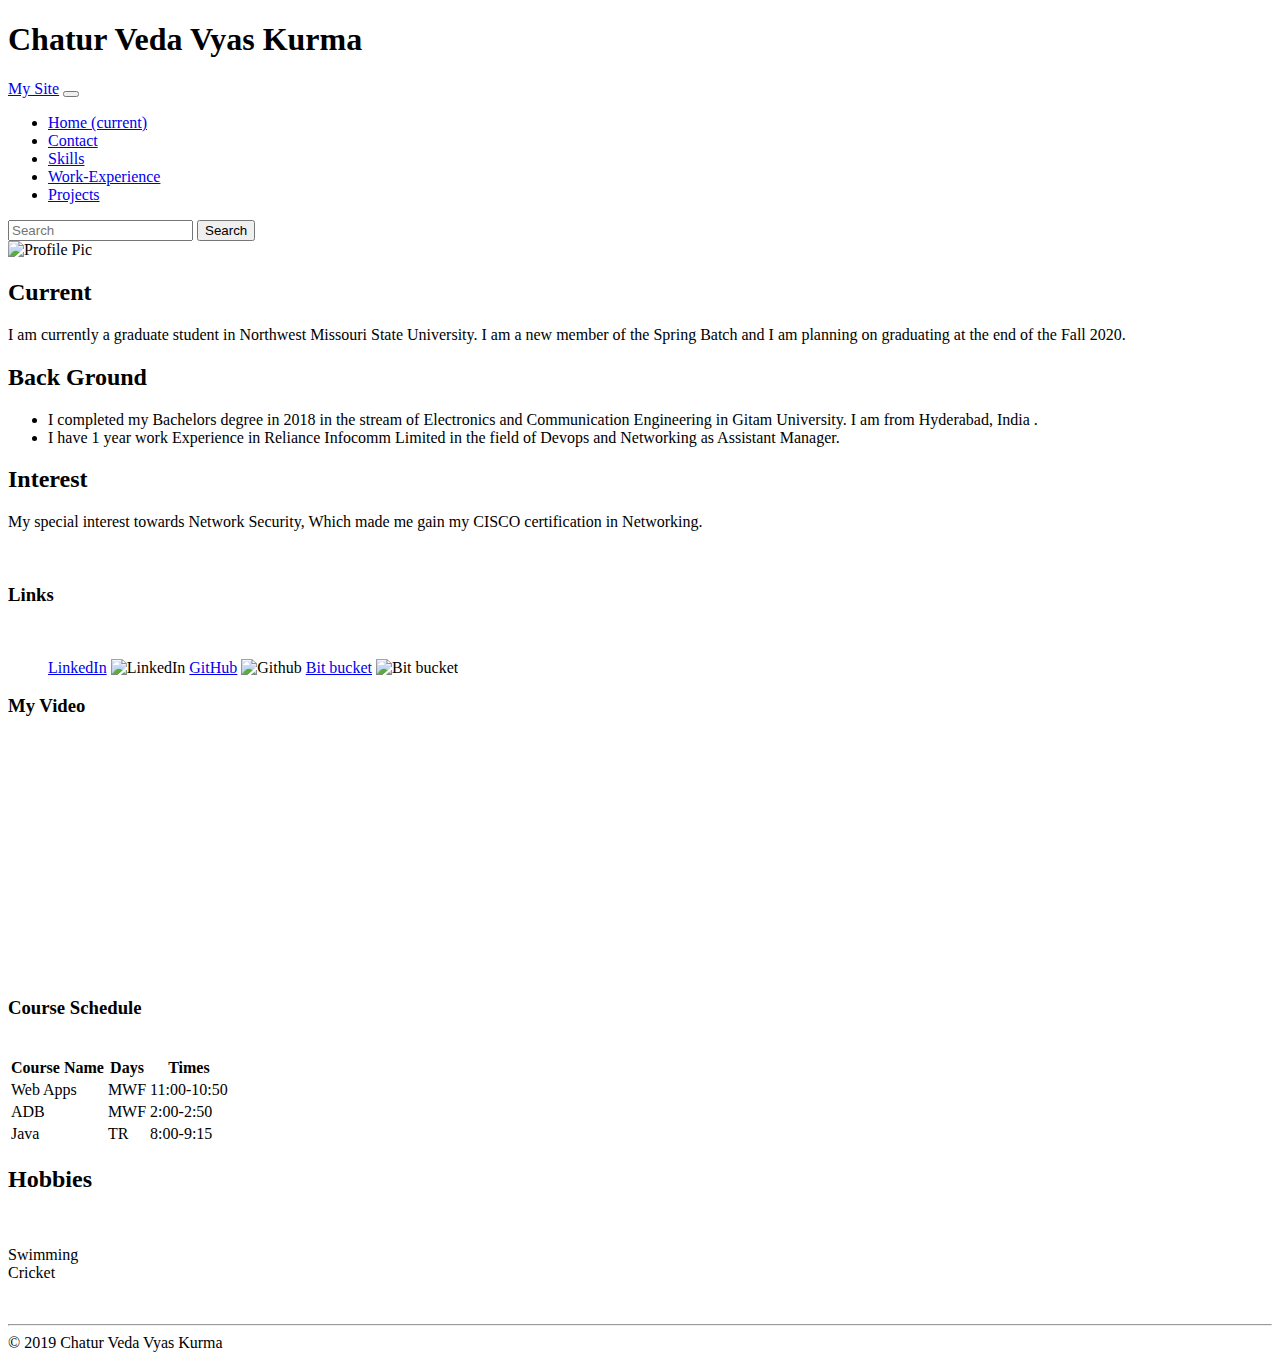
==== index.html @ a06b2799 "index page" ====
<!doctype html>
<html lang="en">
        <head>
                <meta name="author" content="Chatur Veda Vyas">
              
                <!-- Bootstrap required meta tags-->
                <meta charset="UTF8">
                <meta name="viewport" content="width=device-width, initial-scale=1, shrink-to-fit=no">
              
                <!-- Link to CSS-->
                <link rel="stylesheet" href="https://stackpath.bootstrapcdn.com/bootstrap/4.2.1/css/bootstrap.min.css"
                  integrity="sha384-GJzZqFGwb1QTTN6wy59ffF1BuGJpLSa9DkKMp0DgiMDm4iYMj70gZWKYbI706tWS" crossorigin="anonymous">
              
                <link rel="stylesheet" href="./CSS/chatur.css">
             
                <title>Chatur Veda Vyas Kurma</title>
              </head>
              <body style="background-image: url(./img.jpg)">
                <header>
                  <h1 class="h1">Chatur Veda Vyas Kurma</h1>
                </header>
                <nav class="navbar navbar-expand-md navbar-dark fixed-top bg-dark">
                  <a class="navbar-brand" href="#">My Site</a>
                  <button class="navbar-toggler" type="button" data-toggle="collapse" data-target="#navbarCollapse"
                    aria-controls="navbarCollapse" aria-expanded="false" aria-label="Toggle navigation">
                    <span class="navbar-toggler-icon"></span>
                  </button>
                  <div class="collapse navbar-collapse" id="navbarCollapse">
                    <ul class="navbar-nav mr-auto">
                      <li class="nav-item active">
                        <a class="nav-link" href="index.html">Home <span class="sr-only">(current)</span></a>
                      </li>
                      <li class="nav-item">
                        <a class="nav-link" href="contact.html">Contact</a>
                      </li>
                      <li class="nav-item">
                        <a class="nav-link" href="skills.html">Skills</a>
                      </li>
                      <li class="nav-item active">
                          <a class="nav-link" href="workexperience.html">Work-Experience</a>
                        </li>
			<li class="nav-item active">
                          <a class="nav-link" href="Projects.html">Projects</a>
                        </li>

		    </ul>
                    <form class="form-inline mt-2 mt-md-0">
                      <input class="form-control mr-sm-2" type="text" placeholder="Search" aria-label="Search">
                      <button class="btn btn-outline-success my-2 my-sm-0" type="submit">Search</button>
                    </form>
                  </div>
                </nav>
                <main>
                        <div class="row">
                          <article class="col-sm-7 ">
                            <div class="row">
                    
                              <centre> <img src="./profilepic.jpg" class="rounded-circle img-fluid" id="img-circle" alt="Profile Pic">
                              </centre>
                    
                    
                              <section class="col-md-12" class="abc">
                                <h2>Current</h2>
                                <p>I am currently a graduate student in Northwest Missouri State University. I am a new member of the Spring
                                  Batch and I am planning on graduating at the end of the Fall 2020.</p>
                              </section>
                              <section class="col-md-10" class="abc">
                                <h2>Back Ground</h2>
                                <ul>
                                  <li>I completed my Bachelors degree in 2018 in the stream of Electronics and Communication Engineering in
                                    Gitam University. I am from Hyderabad, India .</li>
                                  <li> I have 1 year work Experience in Reliance Infocomm Limited in the field of Devops and Networking as Assistant Manager.</li>
                                </ul>
                              </section>
                              <section class="col-md-5" class="abc">
                                <h2>Interest</h2>
                                <p> My special interest towards Network Security, Which made me gain my CISCO certification in Networking.
                                </p>
                              </section>
                            </div>
                          </article>
                    
                    
                          <aside class="col-sm-5">
                            <section class="col-md-10" id="links">
                              <br>
                              <h3>Links</h3><br>
                              <ol>
                    
                                <div class="row">
                                  <div class="col-m-6">
                    
                                  </div>
                    
                                </div>
                                <li=center>
                                        <a href="https://www.linkedin.com/in/chatur-k-554881111/" target="_blank" rel="noopener"> LinkedIn</a>
                                        <img src="./link.jpg" alt="LinkedIn">
                                        </li>
                                        <li=center>
                                          <a href="https://github.com/chaturkurma" target="_blank" rel="noopener"> GitHub</a>
                                          <img src="./Github-Icon.png" alt="Github">
                                          </li>
                                          <li=center>
                                            <a href="https://bitbucket.org/chaturkurma/" target="_blank" rel="noopener"> Bit bucket</a>
                                            <img src="bitbucket.jpg" alt="Bit bucket">
                                            </li>
                                    </ol>
                                    <section class="col-md-12">
                                      <h3> My Video</h3><br>
                                      <iframe id="video" width="388" height="220" src="https://www.youtube.com/embed/3u1fu6f8Hto" frameborder="0"
                                        allow="accelerometer; autoplay; encrypted-media; gyroscope; picture-in-picture" allowfullscreen></iframe>
                                    </section>
                                    <h3>Course Schedule</h3><br>
                          
                                    <table class="table table-dark">
                                      
                          
                                      <tr>
                                        <th>Course Name</th>
                                        <th>Days</th>
                                        <th>Times</th>
                                      </tr>
                                      <tr>
                                        <td>Web Apps</td>
                                        <td>MWF</td>
                                        <td>11:00-10:50</td>
                                      </tr>
                                      <tr>
                                        <td>ADB</td>
                                        <td>MWF</td>
                                        <td>2:00-2:50</td>
                                      </tr>
                                      <tr>
                                        <td>Java</td>
                                        <td>TR</td>
                                        <td>8:00-9:15</td>
                                      </tr>
                                    </table>
                          
                                  </section>
                                 <section class="col-md-4">
                                    <h2> Hobbies</h2><br>
                                    <p>
                                      <ol=center>
                                        <li>
                                          Swimming
                                        </li>
                                      <li>
                                        Cricket
                                      </li>
                                      </ol>
                                    </p>
                          
                                 </section>
                                </aside>
                          
                          
                          
                              </div>
                            </main>
                          
                            </br>
                            <hr>
                          
                            <footer class="footer">
                              &copy; 2019 Chatur Veda Vyas Kurma
                            </footer>
                          </body>
                          
                          </html>
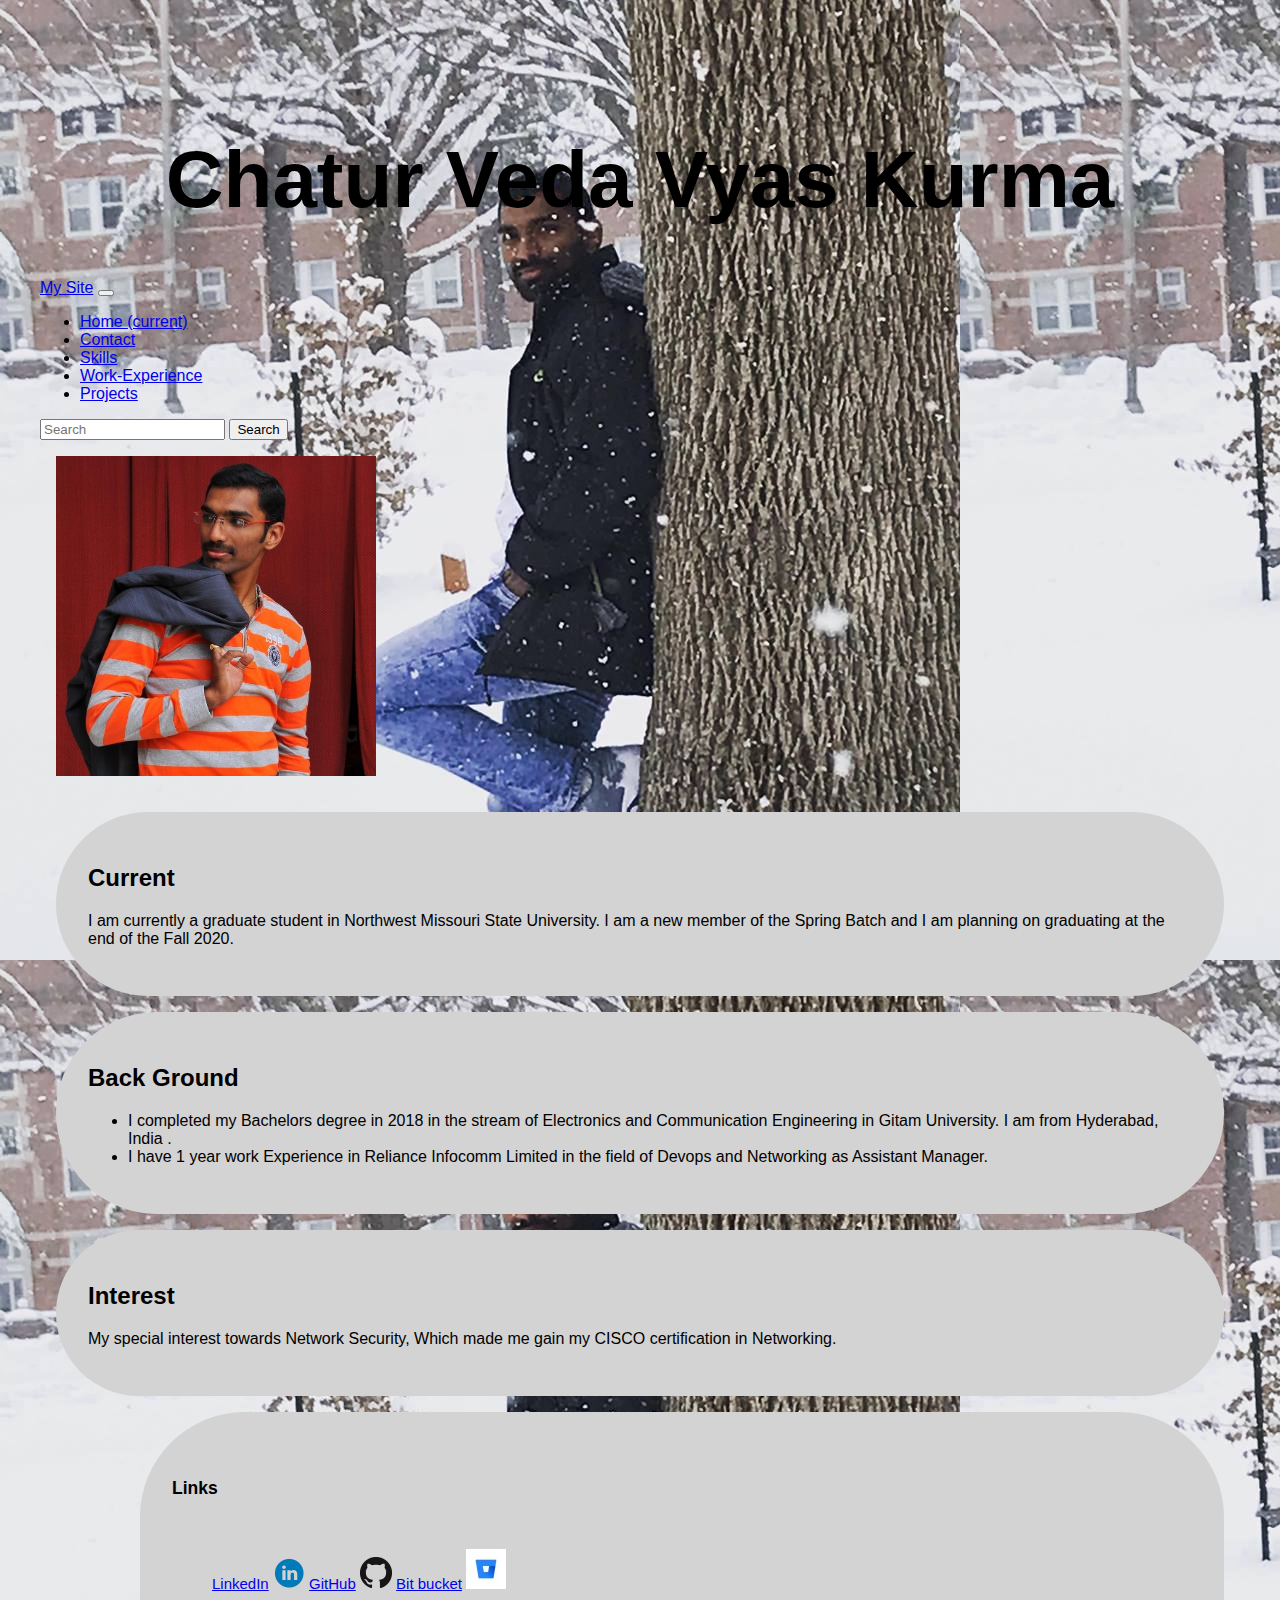
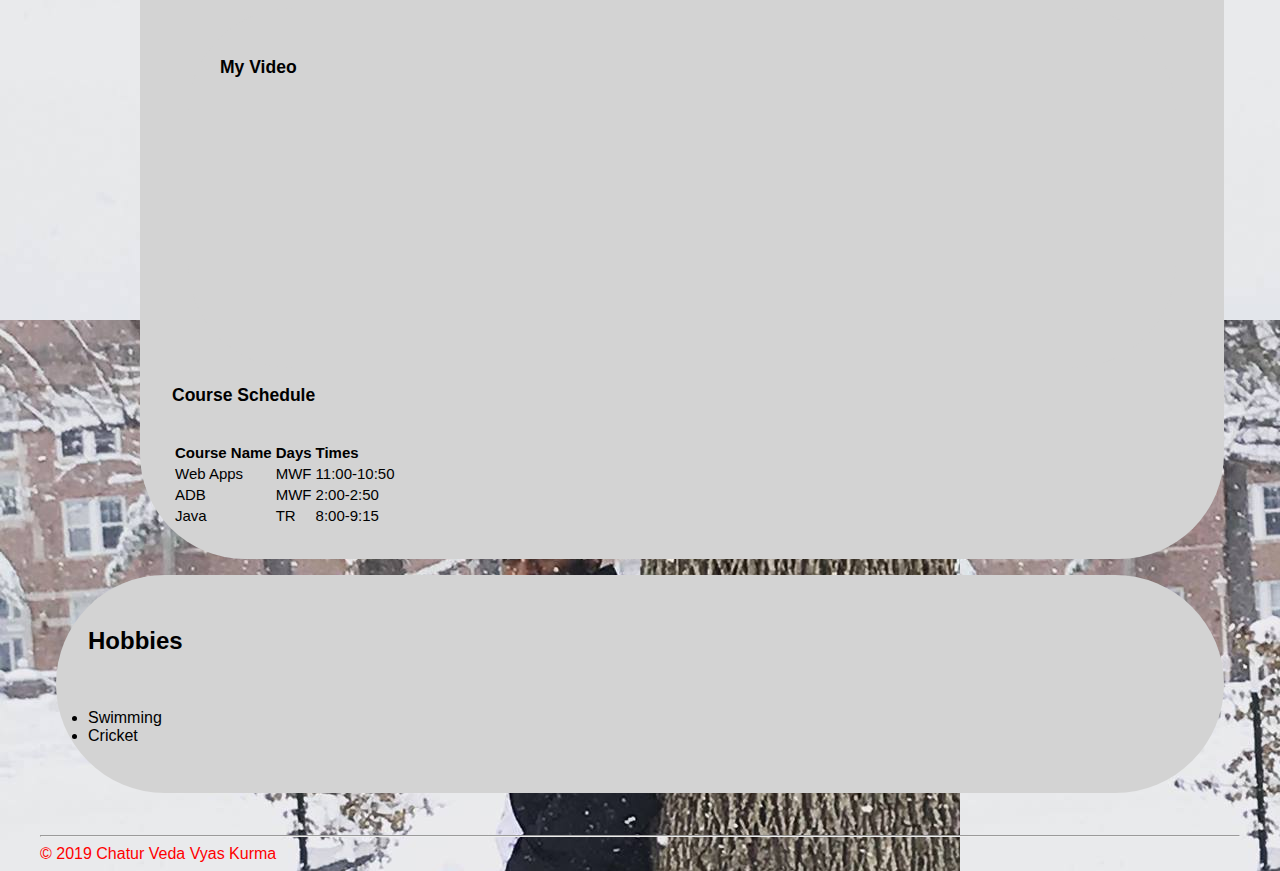
==== commit da095046: "index page update" ====
--- a/index.html
+++ b/index.html
@@ -30,10 +30,10 @@
                       <li class="nav-item active">
                         <a class="nav-link" href="index.html">Home <span class="sr-only">(current)</span></a>
                       </li>
-                      <li class="nav-item">
+                      <li class="nav-item active">
                         <a class="nav-link" href="contact.html">Contact</a>
                       </li>
-                      <li class="nav-item">
+                      <li class="nav-item active">
                         <a class="nav-link" href="skills.html">Skills</a>
                       </li>
                       <li class="nav-item active">
--- a/CSS/chatur.css
+++ b/CSS/chatur.css
@@ -0,0 +1,79 @@
+body{ 
+    font-family: 'Roboto Condensed', sans-serif;
+    /*min-height: 75rem;*/
+    padding-top: 4.5rem;
+    padding-left: 2rem;
+    padding-right: 2rem;
+}
+
+
+section {
+    margin-left: -1px;
+    margin: 1rem;
+    padding: 2rem;
+    background-color: lightgray;
+    border-radius: 7em;
+    color: black;
+    text-align:  left;
+}
+
+.h1 {
+    text-align: center;
+    font-size: 80px;
+    color :black;
+    border-style : 0;
+    padding-top : 0;
+    padding-bottom : 0 ;
+    padding-left: 0;
+    background-color: 0;     
+}
+
+.h3 {
+    font-size: 60px;
+    color: black
+}
+.abc{
+    color: brown;
+}
+
+.footer{
+    color: red;
+}
+
+.container {
+    border-radius: 5px;
+    background-color: #f2f2f2;
+    padding: 10px;
+    margin-top: 2em;
+    grid-column-start: col-start 2;
+  }
+  
+
+#img-circle{
+    -ms-ime-align: center;
+    width: 20rem;
+    height: 20rem;
+    margin: 1rem;
+    align-content: center;
+   
+}
+
+#profile{
+    background-color: blue;
+}
+
+#video {
+    margin-left: -15px;
+    grid-column-start: 1;
+    grid-row-start: 2;
+    margin-top: 0em;
+}
+
+#links {
+    margin-left: 100px;
+    font-size: 15px;
+    grid-column-start: 1;
+    grid-row-start: 1;
+}
+
+
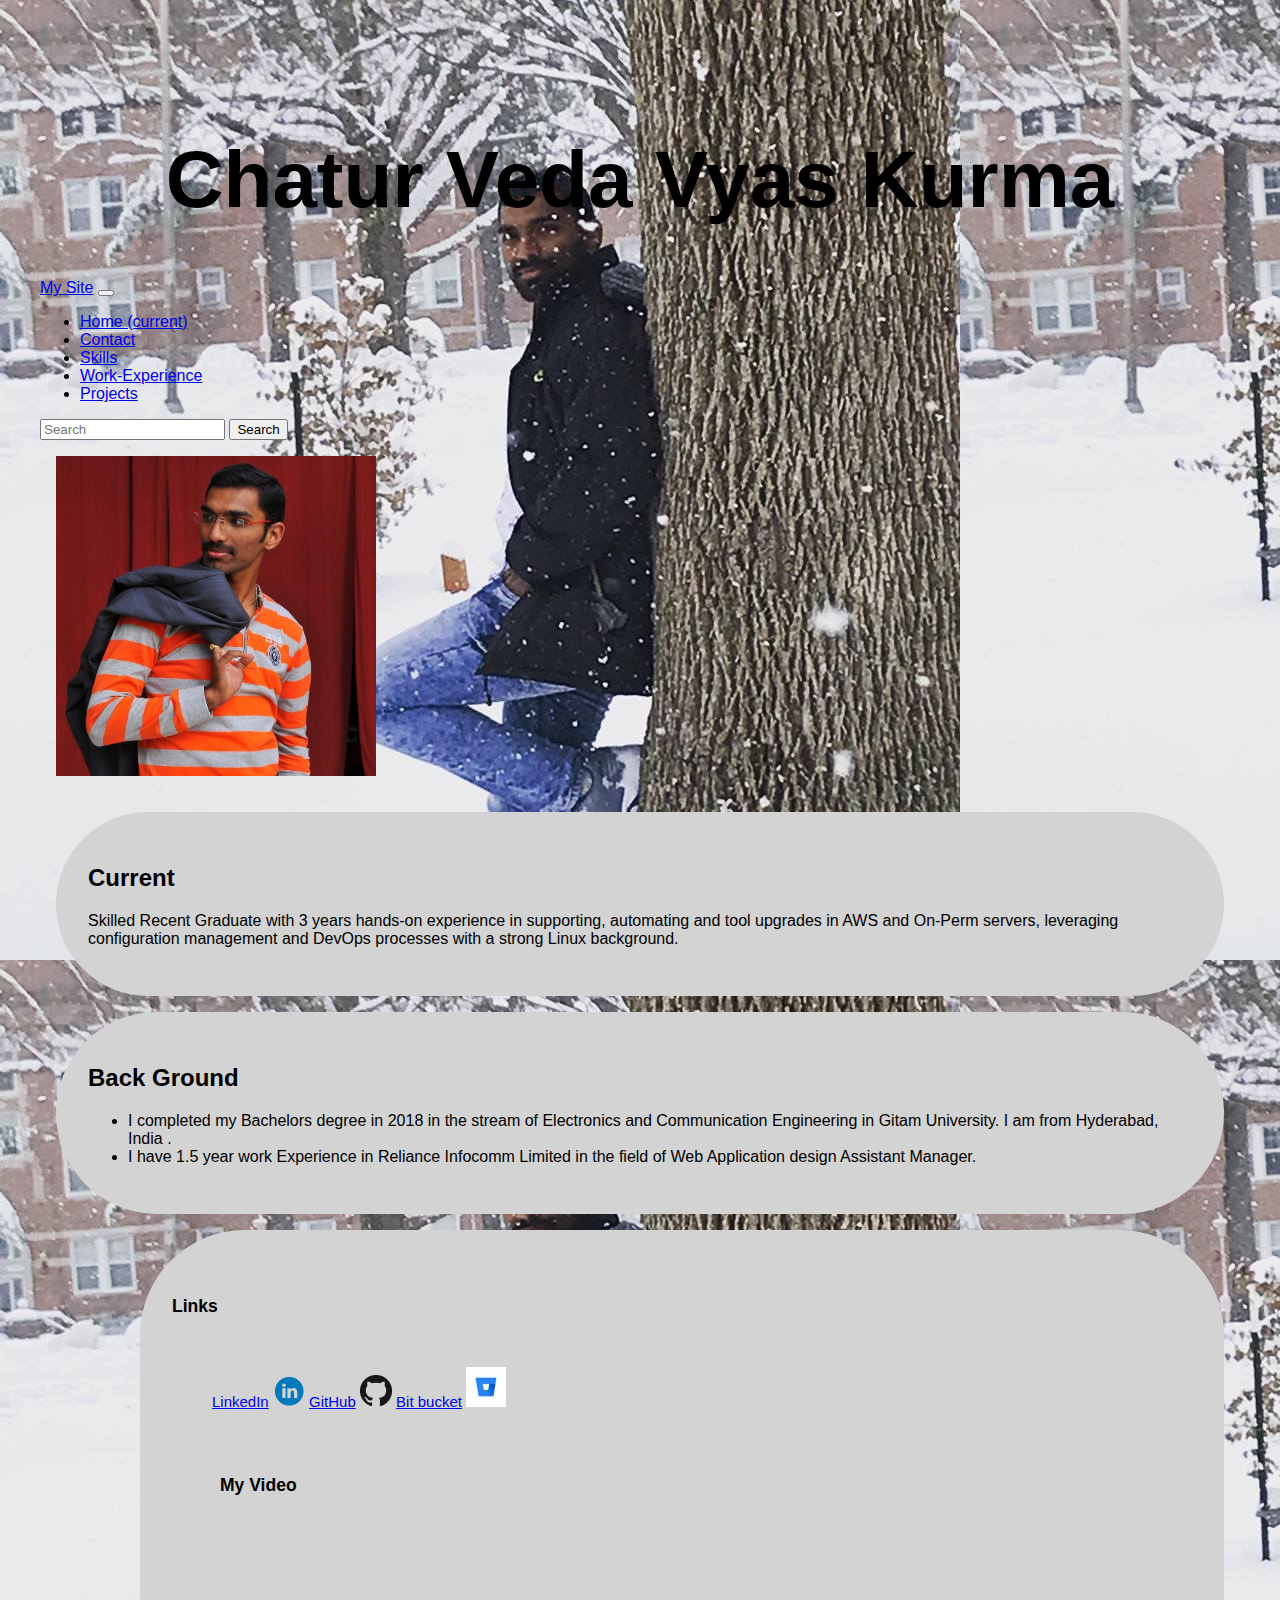
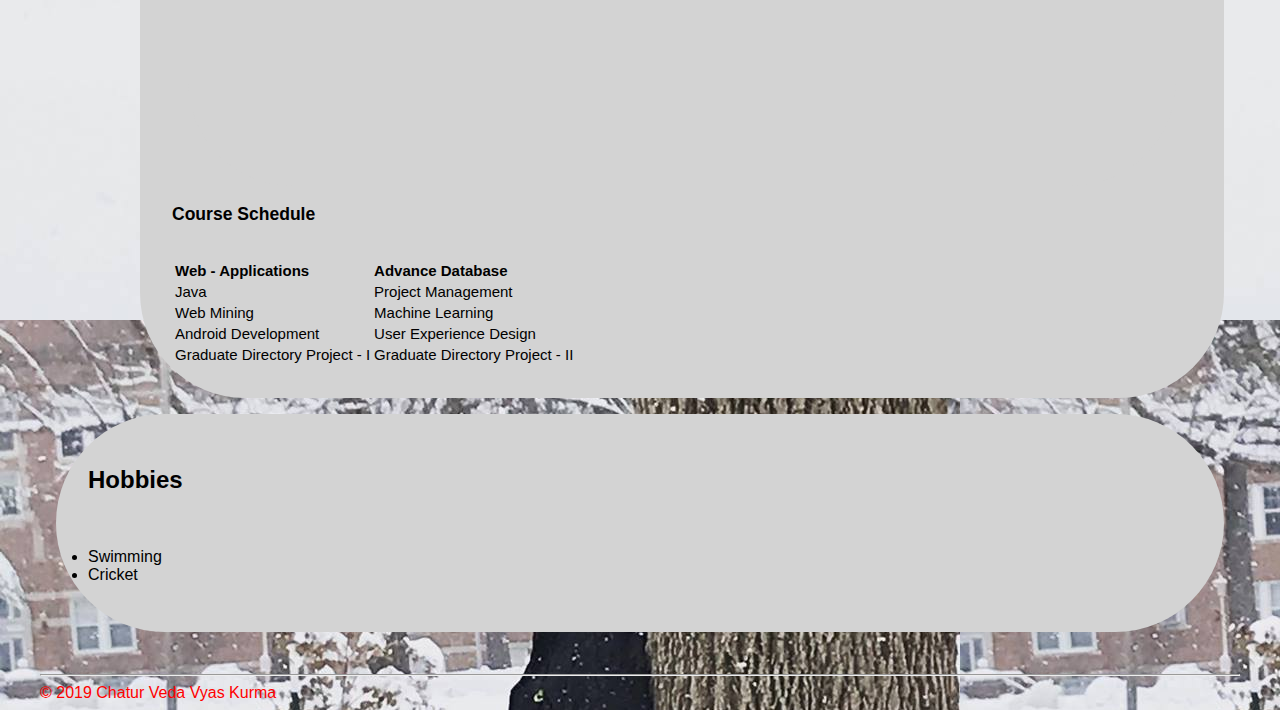
==== commit 73fcc9aa: "final" ====
--- a/index.html
+++ b/index.html
@@ -30,17 +30,17 @@
                       <li class="nav-item active">
                         <a class="nav-link" href="index.html">Home <span class="sr-only">(current)</span></a>
                       </li>
-                      <li class="nav-item active">
+                      <li class="nav-item ">
                         <a class="nav-link" href="contact.html">Contact</a>
                       </li>
-                      <li class="nav-item active">
+                      <li class="nav-item ">
                         <a class="nav-link" href="skills.html">Skills</a>
                       </li>
                       <li class="nav-item active">
                           <a class="nav-link" href="workexperience.html">Work-Experience</a>
                         </li>
 			<li class="nav-item active">
-                          <a class="nav-link" href="Projects.html">Projects</a>
+                          <a class="nav-link" href="projects.html">Projects</a>
                         </li>
 
 		    </ul>
@@ -61,22 +61,17 @@
                     
                               <section class="col-md-12" class="abc">
                                 <h2>Current</h2>
-                                <p>I am currently a graduate student in Northwest Missouri State University. I am a new member of the Spring
-                                  Batch and I am planning on graduating at the end of the Fall 2020.</p>
+                                <p>Skilled Recent Graduate with 3 years hands-on experience in supporting, automating and tool upgrades in AWS and On-Perm servers, leveraging configuration management and DevOps processes with a strong Linux background.</p>
                               </section>
                               <section class="col-md-10" class="abc">
                                 <h2>Back Ground</h2>
                                 <ul>
                                   <li>I completed my Bachelors degree in 2018 in the stream of Electronics and Communication Engineering in
                                     Gitam University. I am from Hyderabad, India .</li>
-                                  <li> I have 1 year work Experience in Reliance Infocomm Limited in the field of Devops and Networking as Assistant Manager.</li>
+                                  <li> I have 1.5 year work Experience in Reliance Infocomm Limited in the field of Web Application design Assistant Manager.</li>
                                 </ul>
                               </section>
-                              <section class="col-md-5" class="abc">
-                                <h2>Interest</h2>
-                                <p> My special interest towards Network Security, Which made me gain my CISCO certification in Networking.
-                                </p>
-                              </section>
+                              
                             </div>
                           </article>
                     
@@ -117,24 +112,29 @@
                                       
                           
                                       <tr>
-                                        <th>Course Name</th>
-                                        <th>Days</th>
-                                        <th>Times</th>
-                                      </tr>
-                                      <tr>
-                                        <td>Web Apps</td>
-                                        <td>MWF</td>
-                                        <td>11:00-10:50</td>
-                                      </tr>
-                                      <tr>
-                                        <td>ADB</td>
-                                        <td>MWF</td>
-                                        <td>2:00-2:50</td>
+                                        <th>Web - Applications</th>
+                                        <th>Advance Database</th>
+                                        
                                       </tr>
                                       <tr>
                                         <td>Java</td>
-                                        <td>TR</td>
-                                        <td>8:00-9:15</td>
+                                        <td>Project Management</td>
+                                        
+                                      </tr>
+                                      <tr>
+                                        <td>Web Mining</td>
+                                        <td>Machine Learning</td>
+                                        
+                                      </tr>
+                                      <tr>
+                                        <td>Android Development</td>
+                                        <td>User Experience Design</td>
+                                    
+                                      </tr>
+                                      <tr>
+                                        <td>Graduate Directory Project - I</td>
+                                        <td>Graduate Directory Project - II</td>
+                                    
                                       </tr>
                                     </table>
                           
